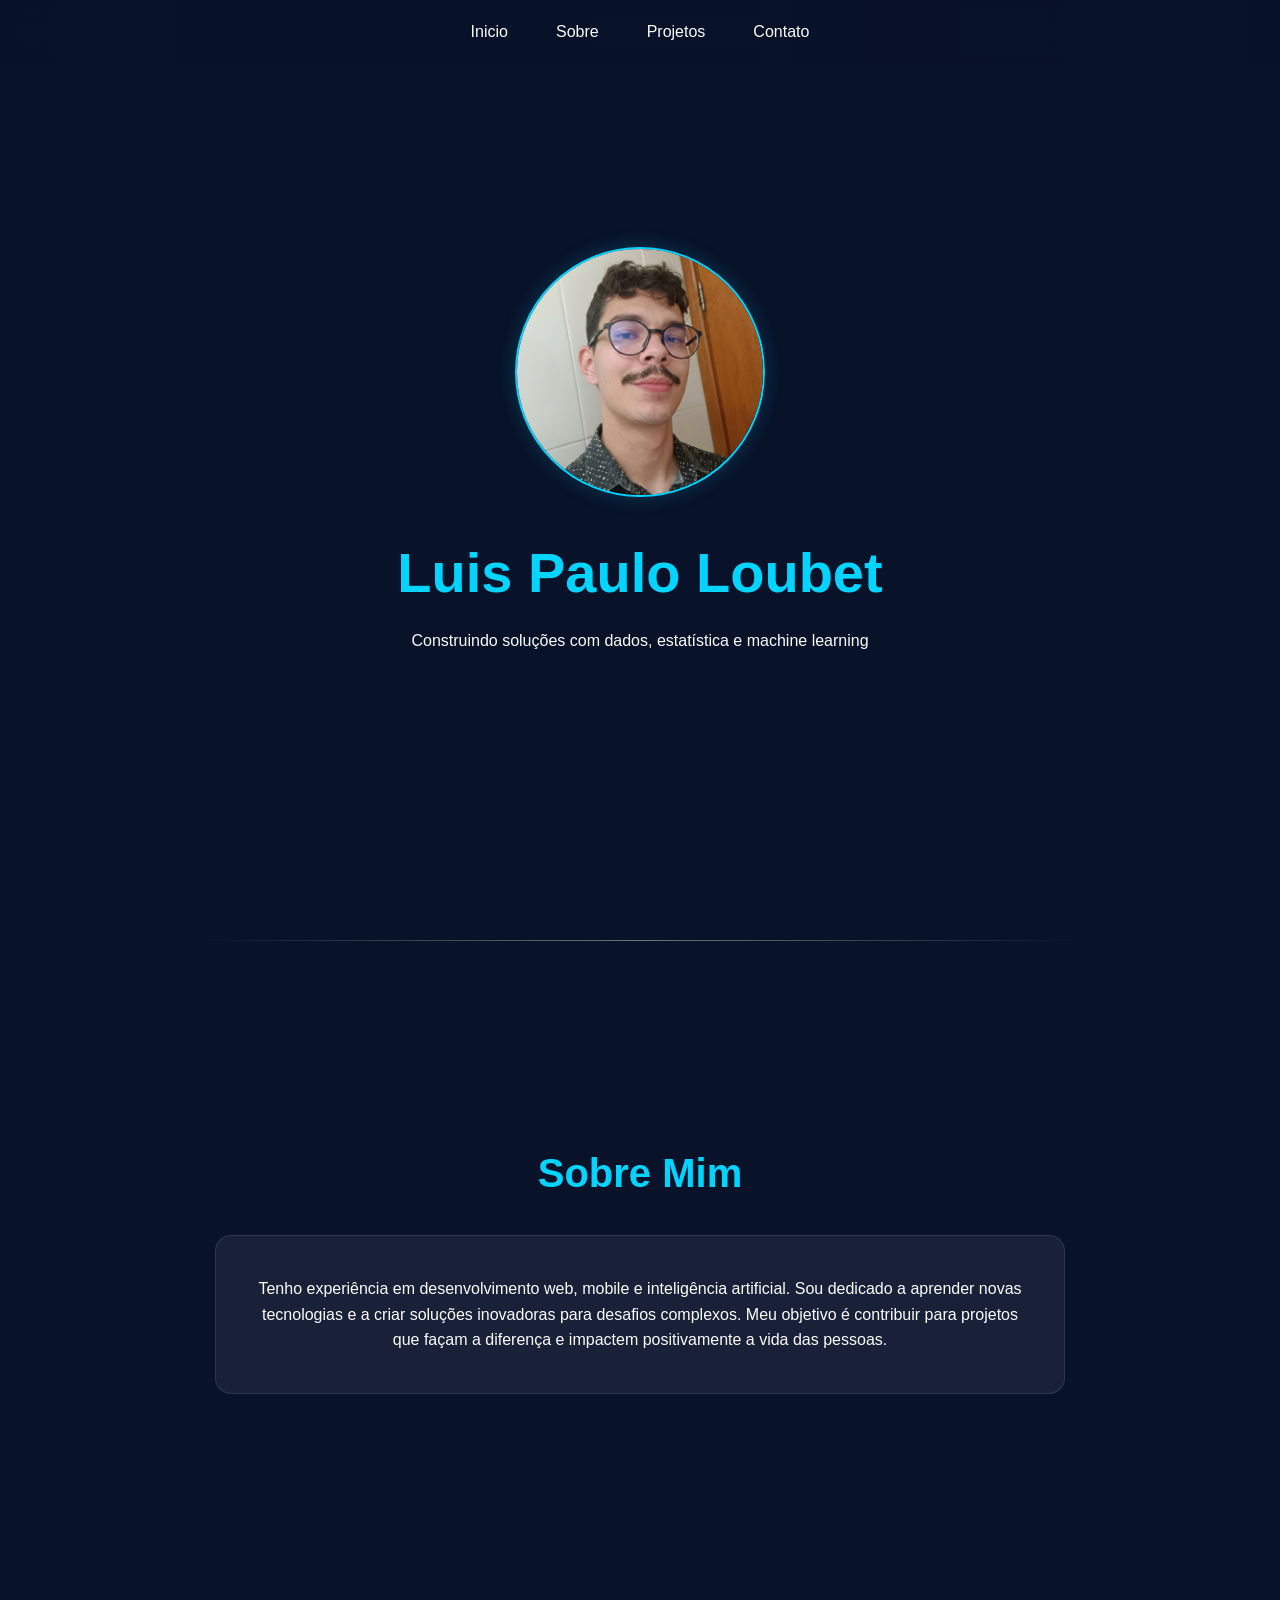
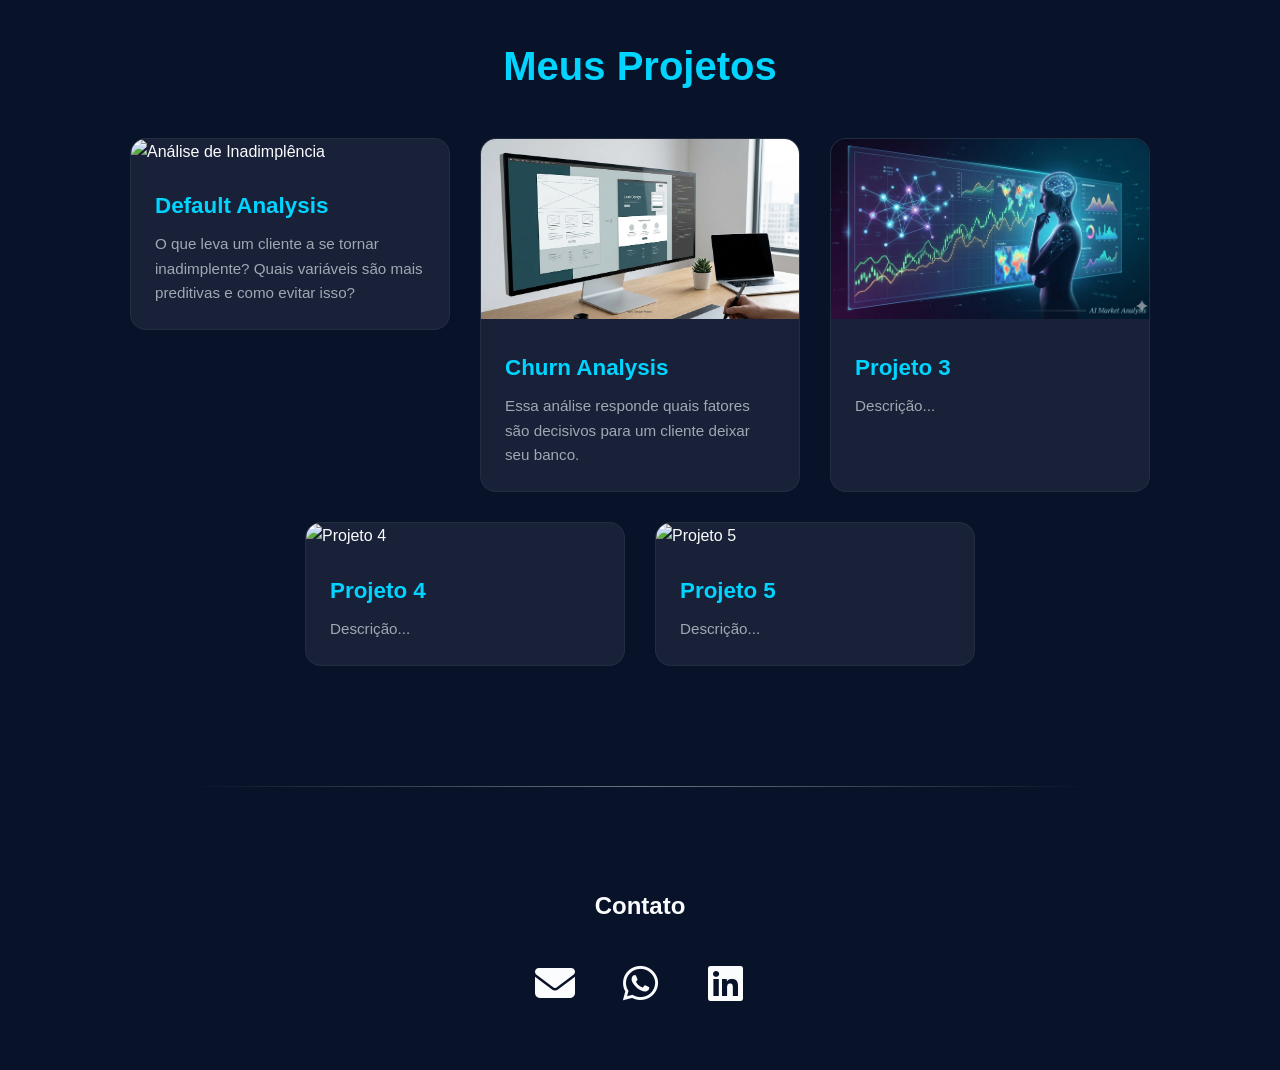
==== index.html @ cd3fa684 "Add files via upload" ====
<!doctype html>
<!-- 
  Este é um arquivo HTML básico para um portfólio pessoal. Ele inclui uma estrutura simples com seções para início, sobre, projetos e contato. O código será expandido com estilos CSS e funcionalidades JavaScript para melhorar a aparência e a interatividade do site.
-->
<html lang="pt-br">
  <head>
    <meta charset="UTF-8" />
    <meta name="viewport" content="width=device-width, initial-scale=1.0" />
    <link rel="stylesheet" href="styles.css" />
    <!-- Link para o arquivo CSS que irá estilizar o site -->
    <link
      rel="stylesheet"
      href="https://cdnjs.cloudflare.com/ajax/libs/font-awesome/6.5.0/css/all.min.css"
    />
    <!-- Link para a biblioteca de ícones Font Awesome, que permite usar ícones em todo o site -->
    <title>Portfólio | Luis Paulo Loubet</title>
    <!-- Título da página (como irá aparecer no navegador) -->
  </head>

  <!-- Corpo do site, onde tudo fica visível -->

  <body>
    <nav class="navegacao">
      <!-- Barra de navegação para facilitar o acesso às seções do site (o comando 'nav' cria essa barra, o comando 'ul' cria a lista de itens, o comando 'li' cria os itens da lista. o comando 'class' cria uma classe para estilizar o elemento posteriormente com CSS. O comando 'href' cria um link para a seção correspondente na página) -->
      <ul class="menu">
        <li><a href="#inicio" class="menu-link">Inicio</a></li>
        <li><a href="#sobre" class="menu-link">Sobre</a></li>
        <li><a href="#projetos" class="menu-link">Projetos</a></li>
        <li><a href="#contato" class="menu-link">Contato</a></li>
      </ul>
    </nav>

    <main>
      <!-- Conteúdo principal do site (o comando 'main' indica que o conteúdo dentro dele é o conteúdo principal da página) -->

      <section id="inicio" class="cabecalho">
        <div>
          <img
            src="img/Luis Paulo.png"
            alt="Foto de Luis Paulo"
            class="foto-perfil"
          />
        </div>
        <h1>Luis Paulo Loubet</h1>
        <p>Construindo soluções com dados, estatística e machine learning</p>
      </section>

      <hr class="divider" />

      <section id="sobre" class="sobre">
        <h2 class="sobre-titulo">Sobre Mim</h2>
        <div class="sobre-caixa">
          <p class="sobre-paragrafo">
            Tenho experiência em desenvolvimento web, mobile e inteligência
            artificial. Sou dedicado a aprender novas tecnologias e a criar
            soluções inovadoras para desafios complexos. Meu objetivo é
            contribuir para projetos que façam a diferença e impactem
            positivamente a vida das pessoas.
          </p>
        </div>
      </section>

      <section id="projetos" class="projetos">
        <h2 class="projetos-titulo">Meus Projetos</h2>
        <div class="projetos-caixa">
          <a href="projeto.html" class="projeto-link">
            <div class="projetos-card">
              <img
                src="img/projeto1.png"
                alt="Análise de Inadimplência"
                class="projetos-imagem"
              />
              <h3 class="projetos-nome">Default Analysis</h3>
              <p class="projetos-descricao">
                O que leva um cliente a se tornar inadimplente? Quais variáveis
                são mais preditivas e como evitar isso?
              </p>
            </div>
          </a>

          <a href="projeto2.html" class="projeto-link">
            <div class="projetos-card">
              <img
                src="img/projeto2.jpg"
                alt="Análise de Inadimplência"
                class="projetos-imagem"
              />
              <h3 class="projetos-nome">Churn Analysis</h3>
              <p class="projetos-descricao">
                Essa análise responde quais fatores são decisivos para um
                cliente deixar seu banco.
              </p>
            </div>
          </a>

          <div class="projetos-card">
            <img
              src="img/projeto3.jpg"
              alt="Projeto 3"
              class="projetos-imagem"
            />
            <h3 class="projetos-nome">Projeto 3</h3>
            <p class="projetos-descricao">Descrição...</p>
          </div>

          <div class="projetos-card">
            <img
              src="img/projeto4.jpg"
              alt="Projeto 4"
              class="projetos-imagem"
            />
            <h3 class="projetos-nome">Projeto 4</h3>
            <p class="projetos-descricao">Descrição...</p>
          </div>
          <div class="projetos-card">
            <img
              src="img/projeto5.jpg"
              alt="Projeto 5"
              class="projetos-imagem"
            />
            <h3 class="projetos-nome">Projeto 5</h3>
            <p class="projetos-descricao">Descrição...</p>
          </div>
        </div>
      </section>

      <hr class="divider" />

      <footer class="footer-contato" id="contato">
        <h2>Contato</h2>

        <div class="contato-icons">
          <a href="mailto:paulosantiago240@gmail.com" target="_blank">
            <i class="fa-solid fa-envelope"></i>
          </a>

          <a href="https://wa.me/5567992562363" target="_blank">
            <i class="fa-brands fa-whatsapp"></i>
          </a>

          <a
            href="https://www.linkedin.com/in/luis-paulo-loubet-557712179"
            target="_blank"
          >
            <i class="fa-brands fa-linkedin"></i>
          </a>
        </div>
      </footer>

      <button class="back-to-top">↑</button>

      <script src="script.js"></script>
      <!-- Link para o arquivo JavaScript que irá adicionar interatividade ao site -->
    </main>
  </body>
</html>
---- styles.css ----
/* ============================================================
   1. CONFIGURAÇÕES GLOBAIS E VARIÁVEIS
   ============================================================ */
:root {
  --primary-color: #00d4ff;
  --secondary-color: #6c757d;
  --background-color: #081229;
  --card-bg: rgba(35, 44, 65, 0.623);
  --text-color: #fbfcfd;
  --text-muted: #a0a8b3;
  --accent-gradient: linear-gradient(135deg, #00d4ff 0%, #0055ff 100%);
}

* {
  margin: 0;
  padding: 0;
  box-sizing: border-box;
  font-family: "Inter", sans-serif;
}

html {
  scroll-behavior: smooth;
}

body {
  background-color: var(--background-color);
  color: var(--text-color);
  line-height: 1.6;
}

/* Utilitários Gerais */
.divider {
  height: 1px;
  width: 70%;
  margin: 40px auto;
  background: linear-gradient(
    to right,
    transparent,
    var(--secondary-color),
    transparent
  );
  border: none;
}

/* ============================================================
   2. NAVEGAÇÃO (COMUM A TODO O SITE)
   ============================================================ */
.navegacao {
  position: fixed;
  background: linear-gradient(
    90deg,
    rgba(8, 18, 41, 0.95),
    rgba(8, 18, 41, 0.8)
  );
  width: 100%;
  z-index: 1000;
  padding: 1.2rem;
  backdrop-filter: blur(10px);
}

.menu {
  display: flex;
  list-style: none;
  justify-content: center;
  gap: 2rem;
}

.menu-link {
  color: var(--text-color);
  text-decoration: none;
  font-weight: 500;
  position: relative;
  padding: 0.5rem;
  transition: all 0.3s ease;
}

.menu-link:hover {
  color: var(--primary-color);
}

/* ============================================================
   3. ESTILOS DA HOME (PÁGINA PRINCIPAL - INDEX.HTML)
   ============================================================ */

/* Cabeçalho / Hero Section */
.cabecalho {
  display: flex;
  flex-direction: column;
  align-items: center;
  justify-content: center;
  height: 100vh;
  text-align: center;
  padding: 0 1rem;
}

.foto-perfil {
  width: 250px;
  height: 250px;
  box-shadow: 0 0 20px rgba(0, 212, 255, 0.2);
  border-radius: 50%;
  border: 2px solid var(--primary-color);
  object-fit: cover;
  margin-bottom: 1.5rem;
  transition: transform 0.5s ease;
}

.foto-perfil:hover {
  transform: scale(1.05);
}

.cabecalho h1 {
  font-size: 3.5rem;
  color: var(--primary-color);
  margin-bottom: 10px;
}

/* Seção Sobre */
.sobre {
  padding: 10rem 2rem;
  text-align: center;
}
.sobre-titulo {
  font-size: 2.5rem;
  margin-bottom: 30px;
  color: var(--primary-color);
}
.sobre-caixa {
  background: var(--card-bg);
  padding: 2.5rem;
  border-radius: 16px;
  max-width: 850px;
  margin: 0 auto;
  border: 1px solid rgba(255, 255, 255, 0.1);
}

/* Seção Projetos (Grid de Cards da Home) */
.projetos {
  padding: 80px 20px;
  text-align: center;
}
.projetos-titulo {
  font-size: 2.5rem;
  margin-bottom: 40px;
  color: var(--primary-color);
}

.projetos-caixa {
  display: flex;
  flex-wrap: wrap;
  gap: 30px;
  justify-content: center;
  max-width: 1200px;
  margin: 0 auto;
}

.projetos-card {
  width: 320px;
  background: var(--card-bg);
  border-radius: 16px;
  overflow: hidden;
  border: 1px solid rgba(255, 255, 255, 0.05);
  transition:
    transform 0.5s ease-in-out,
    box-shadow 0.5s ease-in-out;
  text-align: left;
}

.projetos-card:hover {
  transform: translateY(-10px);
  box-shadow: 0 10px 30px rgba(0, 212, 255, 0.15);
}

.projeto-link {
  text-decoration: none;
  color: inherit;
  display: block;
}
.projetos-imagem {
  width: 100%;
  height: 180px;
  object-fit: cover;
}
.projetos-nome {
  padding: 1.5rem 1.5rem 0.5rem;
  color: var(--primary-color);
  font-size: 1.4rem;
}
.projetos-descricao {
  padding: 0 1.5rem 1.5rem;
  font-size: 0.95rem;
  color: var(--text-muted);
}

/* ============================================================
   4. ESTILOS DO CASE STUDY (PÁGINA DO PROJETO - PROJETO1.HTML)
   ============================================================ */

/* Container Principal do Projeto */
.container-projeto {
  max-width: 1100px;
  margin: 0 auto;
  padding: 120px 20px 60px;
}

/* Header Moderno do Projeto */
.projeto-header-modern {
  text-align: center;
  margin-bottom: 80px;
  padding-top: 40px;
}

.category-tag {
  background: var(--accent-gradient);
  color: white;
  padding: 6px 18px;
  border-radius: 50px;
  font-size: 0.75rem;
  font-weight: 700;
  text-transform: uppercase;
  letter-spacing: px;
}

.subtitulo-modern {
  font-size: 1.2rem;
  color: var(--text-muted);
  max-width: 800px;
  margin: 20px auto 0;
  margin-bottom: 30px;
}

/* Tech Stack Badges */
.tech-stack {
  display: flex;
  justify-content: center;
  gap: 15px;
  margin-top: 30px;
  flex-wrap: wrap;
}

.tech-stack span {
  background: rgba(255, 255, 255, 0.05);
  border: 1px solid rgba(255, 255, 255, 0.1);
  padding: 8px 16px;
  border-radius: 8px;
  font-size: 0.9rem;
  color: var(--primary-color);
  margin-top: 30px;
  transform: translateY(10px);
  transition: all 0.5s ease;
}

.tech-stack span:hover {
  transform: translateY(5px);
  box-shadow: 0 10px 30px rgba(0, 212, 255, 0.15);
  transition: all 0.4s ease;
}

/* Grid de Visão Geral (Problema/Solução) */
.overview-grid {
  display: grid;
  grid-template-columns: repeat(auto-fit, minmax(320px, 1fr));
  gap: 30px;
  margin-bottom: 100px;
}

.info-card {
  background: var(--card-bg);
  padding: 40px;
  border-radius: 20px;
  border: 1px solid rgba(255, 255, 255, 0.08);
  text-align: left;
  margin-top: 20px;
  margin-left: 10px;
  margin-right: 10px;
  transition:
    transform 0.5s ease-in-out,
    box-shadow 0.5s ease-in-out;
}

.info-card:hover {
  transform: translateY(-10px);
  box-shadow: 0 10px 30px rgba(0, 212, 255, 0.15);
  transition: all 0.4s ease;
}

.info-card h3 {
  color: var(--primary-color);
  margin-bottom: 15px;
  display: flex;
  align-items: center;
  gap: 10px;
}

/* Seções de Insights (Texto Lateral + Imagem) */

.insight-section {
  margin-left: 10px;
}

.insight-row {
  display: flex;
  align-items: center;
  gap: 60px;
  margin-bottom: 120px;
}

.insight-row.reverse {
  flex-direction: row-reverse;
}

.insight-text {
  flex: 1;
  text-align: left;
}

.insight-text h3 {
  font-size: 1.8rem;
  margin-bottom: 20px;
  color: var(--primary-color);
}

.insight-number {
  font-size: 3rem;
  font-weight: 900;
  color: var(--primary-color);
  opacity: 0.15;
  line-height: 1;
  display: block;
}

.insight-visual {
  flex: 1.2;
  margin-right: 20px;
  margin-left: 20px;
  transition:
    transform 0.5s ease-in-out,
    box-shadow 0.5s ease-in-out;
}

.insight-visual:hover {
  transform: translateY(-10px);

  transition: all 0.4s ease;
  cursor: pointer;
  border-radius: 16px;
}

.insight-visual img {
  width: 100%;
  border-radius: 16px;
  box-shadow: 0 20px 50px rgba(0, 0, 0, 0.5);
}

/* Caixa de Conclusão de Alto Impacto */
.conclusao-box {
  background: var(--accent-gradient);
  padding: 60px;
  border-radius: 30px;
  color: white;
  margin-bottom: 80px;
  text-align: left;
  margin-left: 20px;
  margin-right: 20px;
}

.conclusao-box h2 {
  margin-bottom: 30px;
  font-size: 2rem;
}

.grid-three {
  display: grid;
  grid-template-columns: repeat(auto-fit, minmax(220px, 1fr));
  gap: 30px;
}

.conclusao-item h4 {
  font-size: 1.2rem;
  margin-bottom: 10px;
  text-decoration: underline;
  text-underline-offset: 5px;
}

/* ============================================================
   5. RODAPÉ E AUXILIARES (COMUM)
   ============================================================ */
.footer-contato {
  padding: 60px 20px;
  text-align: center;
}
.contato-icons {
  display: flex;
  justify-content: center;
  gap: 30px;
  margin-top: 30px;
}
.contato-icons a {
  text-decoration: none;
  width: 55px;
  height: 55px;

  display: flex;
  align-items: center;
  justify-content: center;

  font-size: 40px;
  color: var(--text-color);

  transition: all 0.5s ease;
}
.contato-icons a:hover {
  color: var(--primary-color);
  transform: scale(1.2);
}

.back-to-top {
  position: fixed;
  bottom: 30px;
  right: 30px;
  width: 50px;
  height: 50px;
  border-radius: 50%;
  background: var(--primary-color);
  color: #081229;
  border: none;
  cursor: pointer;
  display: none;
  z-index: 1000;
  box-shadow: 0 5px 15px rgba(0, 0, 0, 0.3);
}

/* ============================================================
   6. RESPONSIVIDADE (MOBILE FIRST)
   ============================================================ */
@media (max-width: 900px) {
  .insight-row,
  .insight-row.reverse {
    flex-direction: column;
    text-align: center;
    gap: 30px;
  }

  .insight-text {
    text-align: center;
  }

  .header-projeto-modern h1 {
    font-size: 2.2rem;
  }

  .cabecalho h1 {
    font-size: 2.5rem;
  }

  .conclusao-box {
    padding: 40px 20px;
  }
}
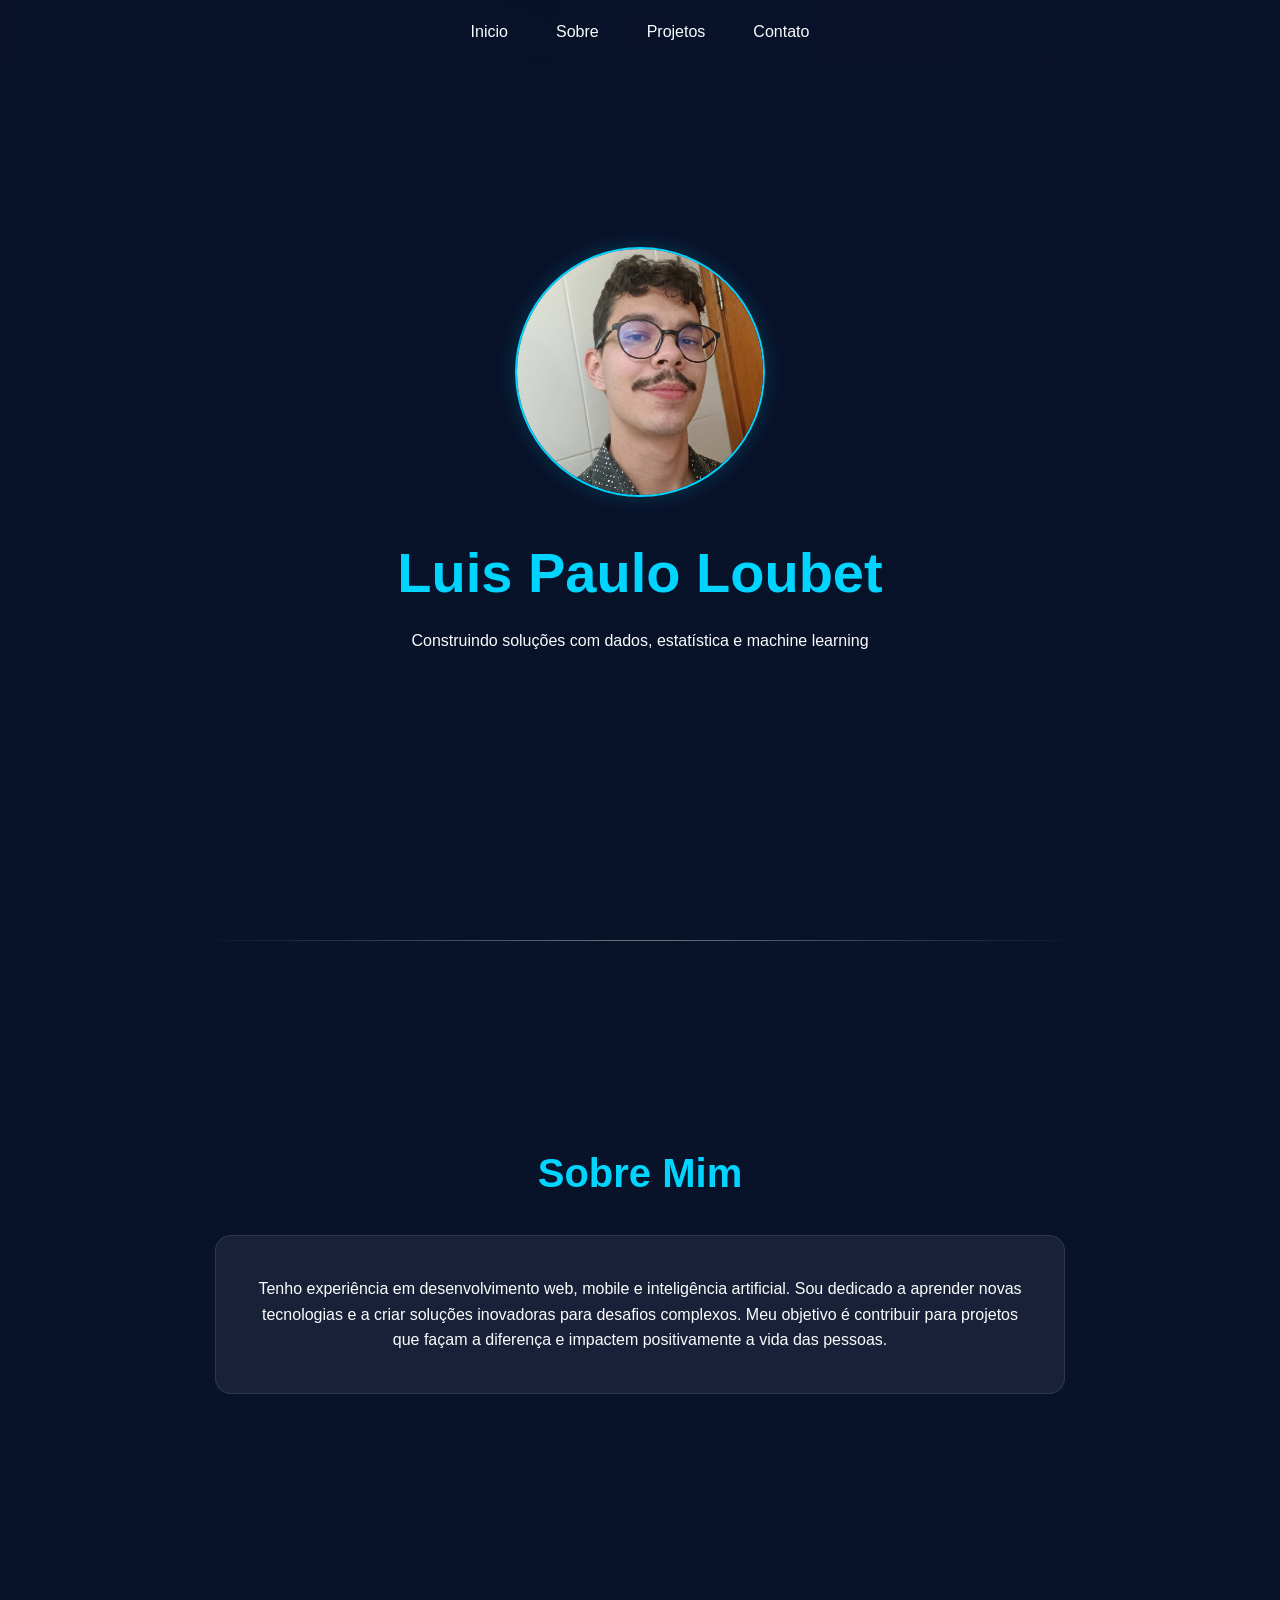
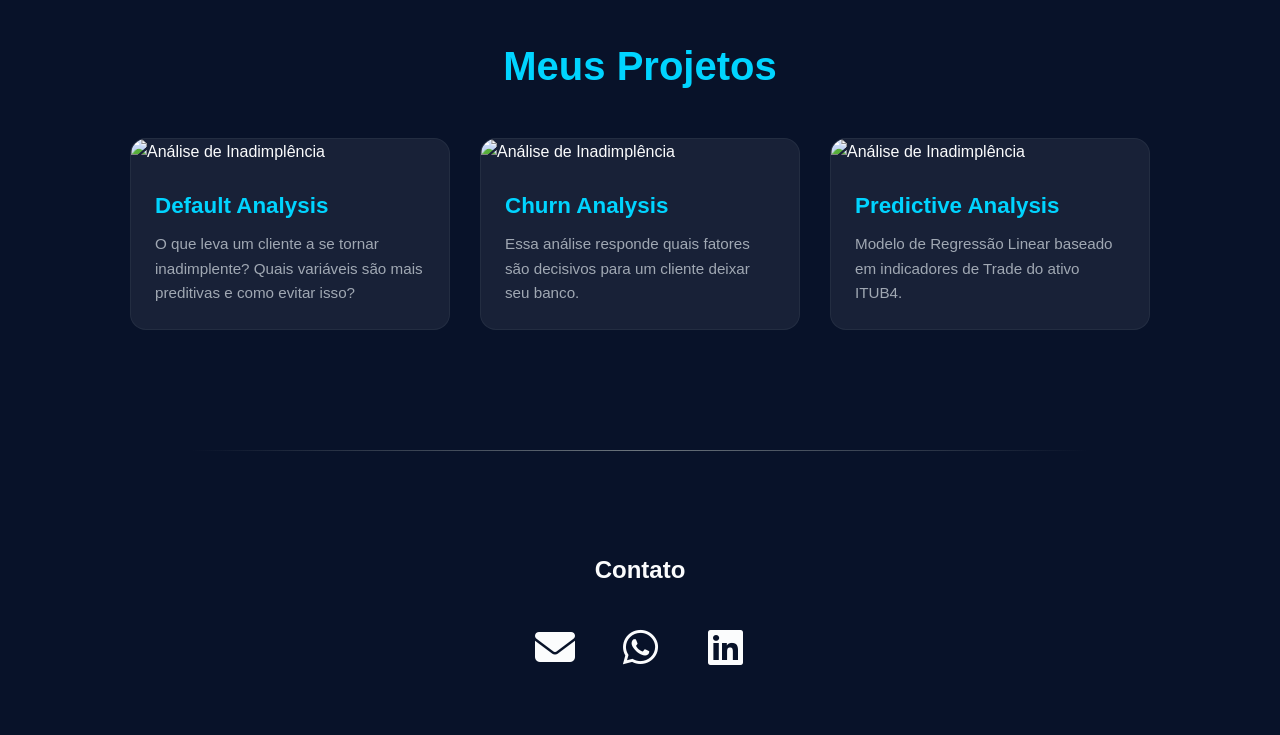
==== commit a3b6294c: "Add files via upload" ====
--- a/index.html
+++ b/index.html
@@ -81,7 +81,7 @@
           <a href="projeto2.html" class="projeto-link">
             <div class="projetos-card">
               <img
-                src="img/projeto2.jpg"
+                src="img/projeto2.png"
                 alt="Análise de Inadimplência"
                 class="projetos-imagem"
               />
@@ -93,35 +93,20 @@
             </div>
           </a>
 
-          <div class="projetos-card">
-            <img
-              src="img/projeto3.jpg"
-              alt="Projeto 3"
-              class="projetos-imagem"
-            />
-            <h3 class="projetos-nome">Projeto 3</h3>
-            <p class="projetos-descricao">Descrição...</p>
-          </div>
-
-          <div class="projetos-card">
-            <img
-              src="img/projeto4.jpg"
-              alt="Projeto 4"
-              class="projetos-imagem"
-            />
-            <h3 class="projetos-nome">Projeto 4</h3>
-            <p class="projetos-descricao">Descrição...</p>
-          </div>
-          <div class="projetos-card">
-            <img
-              src="img/projeto5.jpg"
-              alt="Projeto 5"
-              class="projetos-imagem"
-            />
-            <h3 class="projetos-nome">Projeto 5</h3>
-            <p class="projetos-descricao">Descrição...</p>
-          </div>
-        </div>
+          <a href="projeto3.html" class="projeto-link">
+            <div class="projetos-card">
+              <img
+                src="img/projeto3.png"
+                alt="Análise de Inadimplência"
+                class="projetos-imagem"
+              />
+              <h3 class="projetos-nome">Predictive Analysis</h3>
+              <p class="projetos-descricao">
+                Modelo de Regressão Linear baseado em indicadores de Trade do
+                ativo ITUB4.
+              </p>
+            </div>
+          </a>
       </section>
 
       <hr class="divider" />
--- a/styles.css
+++ b/styles.css
@@ -196,10 +196,10 @@
    ============================================================ */
 
 /* Container Principal do Projeto */
-.container-projeto {
-  max-width: 1100px;
+.container-central {
   margin: 0 auto;
-  padding: 120px 20px 60px;
+  padding: 20px 30px;
+  max-width: 1500px;
 }
 
 /* Header Moderno do Projeto */
@@ -330,6 +330,7 @@
 
 .insight-visual {
   flex: 1.2;
+  margin-top: 30px;
   margin-right: 20px;
   margin-left: 20px;
   transition:
@@ -353,6 +354,7 @@
 
 /* Caixa de Conclusão de Alto Impacto */
 .conclusao-box {
+  margin-top: 10rem;
   background: var(--accent-gradient);
   padding: 60px;
   border-radius: 30px;
@@ -430,6 +432,174 @@
 }
 
 /* ============================================================
+   ADICIONAIS PARA O PROJETO ITAÚ (NÃO REMOVER NADA ACIMA)
+   ============================================================ */
+
+/* Estilização da Tabela de Métricas de ML */
+.data-table-container {
+  margin: 30px 0;
+  overflow-x: auto;
+}
+
+.data-table {
+  width: 100%;
+  border-collapse: collapse;
+  background: var(--card-bg);
+  border-radius: 12px;
+  overflow: hidden;
+  color: var(--text-color);
+}
+
+.data-table th,
+.data-table td {
+  padding: 15px 20px;
+  text-align: left;
+  border-bottom: 1px solid rgba(255, 255, 255, 0.1);
+}
+
+.data-table th {
+  background: rgba(0, 212, 255, 0.1);
+  color: var(--primary-color);
+  font-weight: 600;
+}
+
+.data-table tr:last-child td {
+  border-bottom: none;
+}
+
+.insight-ml {
+  display: flex;
+  justify-content: center;
+  align-items: center;
+
+  margin-top: 30px;
+  margin-right: 20px;
+  margin-left: 20px;
+  transition:
+    transform 0.5s ease-in-out,
+    box-shadow 0.5s ease-in-out;
+}
+
+.insight-ml:hover {
+  transform: translateY(-10px);
+
+  transition: all 0.4s ease;
+  cursor: pointer;
+  border-radius: 16px;
+}
+
+.insight-ml img {
+  width: 90%;
+  border-radius: 16px;
+  box-shadow: 0 20px 50px rgba(0, 0, 0, 0.5);
+}
+
+/* Cards de Métricas e Conclusão */
+.card-metrica {
+  background: var(--card-bg);
+  padding: 25px;
+  border-radius: 15px;
+  border-left: 4px solid var(--primary-color);
+  transition: transform 0.3s ease;
+}
+
+.card-metrica:hover {
+  transform: translateY(-5px);
+}
+
+.nota-analise {
+  font-size: 0.9rem;
+  color: var(--text-muted);
+  font-style: italic;
+  margin-top: 15px;
+}
+
+code {
+  background: rgba(0, 212, 255, 0.1);
+  padding: 2px 6px;
+  border-radius: 4px;
+  color: var(--primary-color);
+  font-family: "Courier New", Courier, monospace;
+}
+
+/* Botões de Ação Header */
+.action-buttons {
+  display: flex;
+  gap: 20px;
+  justify-content: center;
+  margin-top: 30px;
+}
+
+.btn-modern {
+  padding: 12px 25px;
+  border-radius: 30px;
+  text-decoration: none;
+  font-weight: 600;
+  font-size: 0.95rem;
+  display: flex;
+  align-items: center;
+  gap: 10px;
+  transition: all 0.3s ease;
+  border: 1px solid rgba(255, 255, 255, 0.1);
+}
+
+.btn-modern.github {
+  background: var(--accent-gradient);
+  color: #fff;
+}
+
+.btn-modern.pdf {
+  background: rgba(255, 255, 255, 0.05);
+  color: var(--text-color);
+}
+
+.btn-modern:hover {
+  transform: translateY(-3px);
+  box-shadow: 0 10px 20px rgba(0, 212, 255, 0.2);
+}
+
+/* Gráficos e Figuras */
+.grid-graficos {
+  display: grid;
+  grid-template-columns: 1fr 1fr;
+  gap: 20px;
+  margin: 30px 0;
+}
+
+.container-figura,
+.container-figura-unica {
+  background: var(--card-bg);
+  padding: 15px;
+  border-radius: 12px;
+  text-align: center;
+}
+
+.img-analise {
+  max-width: 100%;
+  height: auto;
+  border-radius: 8px;
+  border: 1px solid rgba(255, 255, 255, 0.05);
+}
+
+.legenda-figura {
+  font-size: 0.85rem;
+  color: var(--text-muted);
+  margin-top: 10px;
+  font-style: italic;
+}
+
+/* Mobile Adjustment */
+@media (max-width: 768px) {
+  .grid-graficos {
+    grid-template-columns: 1fr;
+  }
+  .action-buttons {
+    flex-direction: column;
+    align-items: center;
+  }
+}
+
+/* ============================================================
    6. RESPONSIVIDADE (MOBILE FIRST)
    ============================================================ */
 @media (max-width: 900px) {
@@ -456,3 +626,141 @@
     padding: 40px 20px;
   }
 }
+
+.data-table {
+  width: 100%;
+  border-collapse: collapse;
+  background: var(--card-bg);
+  border-radius: 12px;
+  overflow: hidden;
+}
+
+.data-table th,
+.data-table td {
+  padding: 15px 20px;
+  text-align: left;
+  border-bottom: 1px solid rgba(255, 255, 255, 0.1);
+}
+
+.data-table th {
+  background: rgba(0, 212, 255, 0.1);
+  color: var(--primary-color);
+}
+
+.conclusao-box {
+  background: var(--accent-gradient);
+  padding: 60px;
+  border-radius: 30px;
+  color: white;
+  margin: 10rem 20px 80px;
+}
+
+.conclusao-box h2 {
+  margin-bottom: 30px;
+}
+
+.grid-three {
+  display: grid;
+  grid-template-columns: repeat(auto-fit, minmax(220px, 1fr));
+  gap: 30px;
+}
+
+.conclusao-item h4 {
+  margin-bottom: 10px;
+  text-decoration: underline;
+  text-underline-offset: 5px;
+}
+
+/* ============================================================
+   5. FOOTER E AUXILIARES
+   ============================================================ */
+.footer-contato {
+  padding: 60px 20px;
+  text-align: center;
+}
+
+.contato-icons {
+  display: flex;
+  justify-content: center;
+  gap: 30px;
+  margin-top: 30px;
+}
+
+.contato-icons a {
+  font-size: 40px;
+  color: var(--text-color);
+  transition: all 0.5s ease;
+}
+
+.contato-icons a:hover {
+  color: var(--primary-color);
+  transform: scale(1.2);
+}
+
+.back-to-top {
+  position: fixed;
+  bottom: 30px;
+  right: 30px;
+  width: 50px;
+  height: 50px;
+  border-radius: 50%;
+  background: var(--primary-color);
+  color: #081229;
+  border: none;
+  cursor: pointer;
+  display: none;
+  z-index: 1000;
+}
+
+.action-buttons {
+  display: flex;
+  gap: 20px;
+  justify-content: center;
+  margin-top: 30px;
+}
+
+.btn-modern {
+  padding: 12px 25px;
+  border-radius: 30px;
+  text-decoration: none;
+  font-weight: 600;
+  display: flex;
+  align-items: center;
+  gap: 10px;
+  transition: all 0.3s ease;
+}
+
+.btn-modern.github,
+.btn-modern.pdf {
+  background: var(--accent-gradient);
+  color: #fff;
+}
+
+.btn-modern.back {
+  background: rgba(255, 255, 255, 0.05);
+  color: var(--text-color);
+  border: 1px solid rgba(255, 255, 255, 0.1);
+}
+
+.btn-modern:hover {
+  transform: translateY(-3px);
+  box-shadow: 0 10px 20px rgba(0, 212, 255, 0.2);
+}
+
+/* ============================================================
+   6. RESPONSIVIDADE
+   ============================================================ */
+@media (max-width: 900px) {
+  .insight-row,
+  .insight-row.reverse {
+    flex-direction: column;
+    text-align: center;
+  }
+  .cabecalho h1 {
+    font-size: 2.5rem;
+  }
+  .action-buttons {
+    flex-direction: column;
+    align-items: center;
+  }
+}
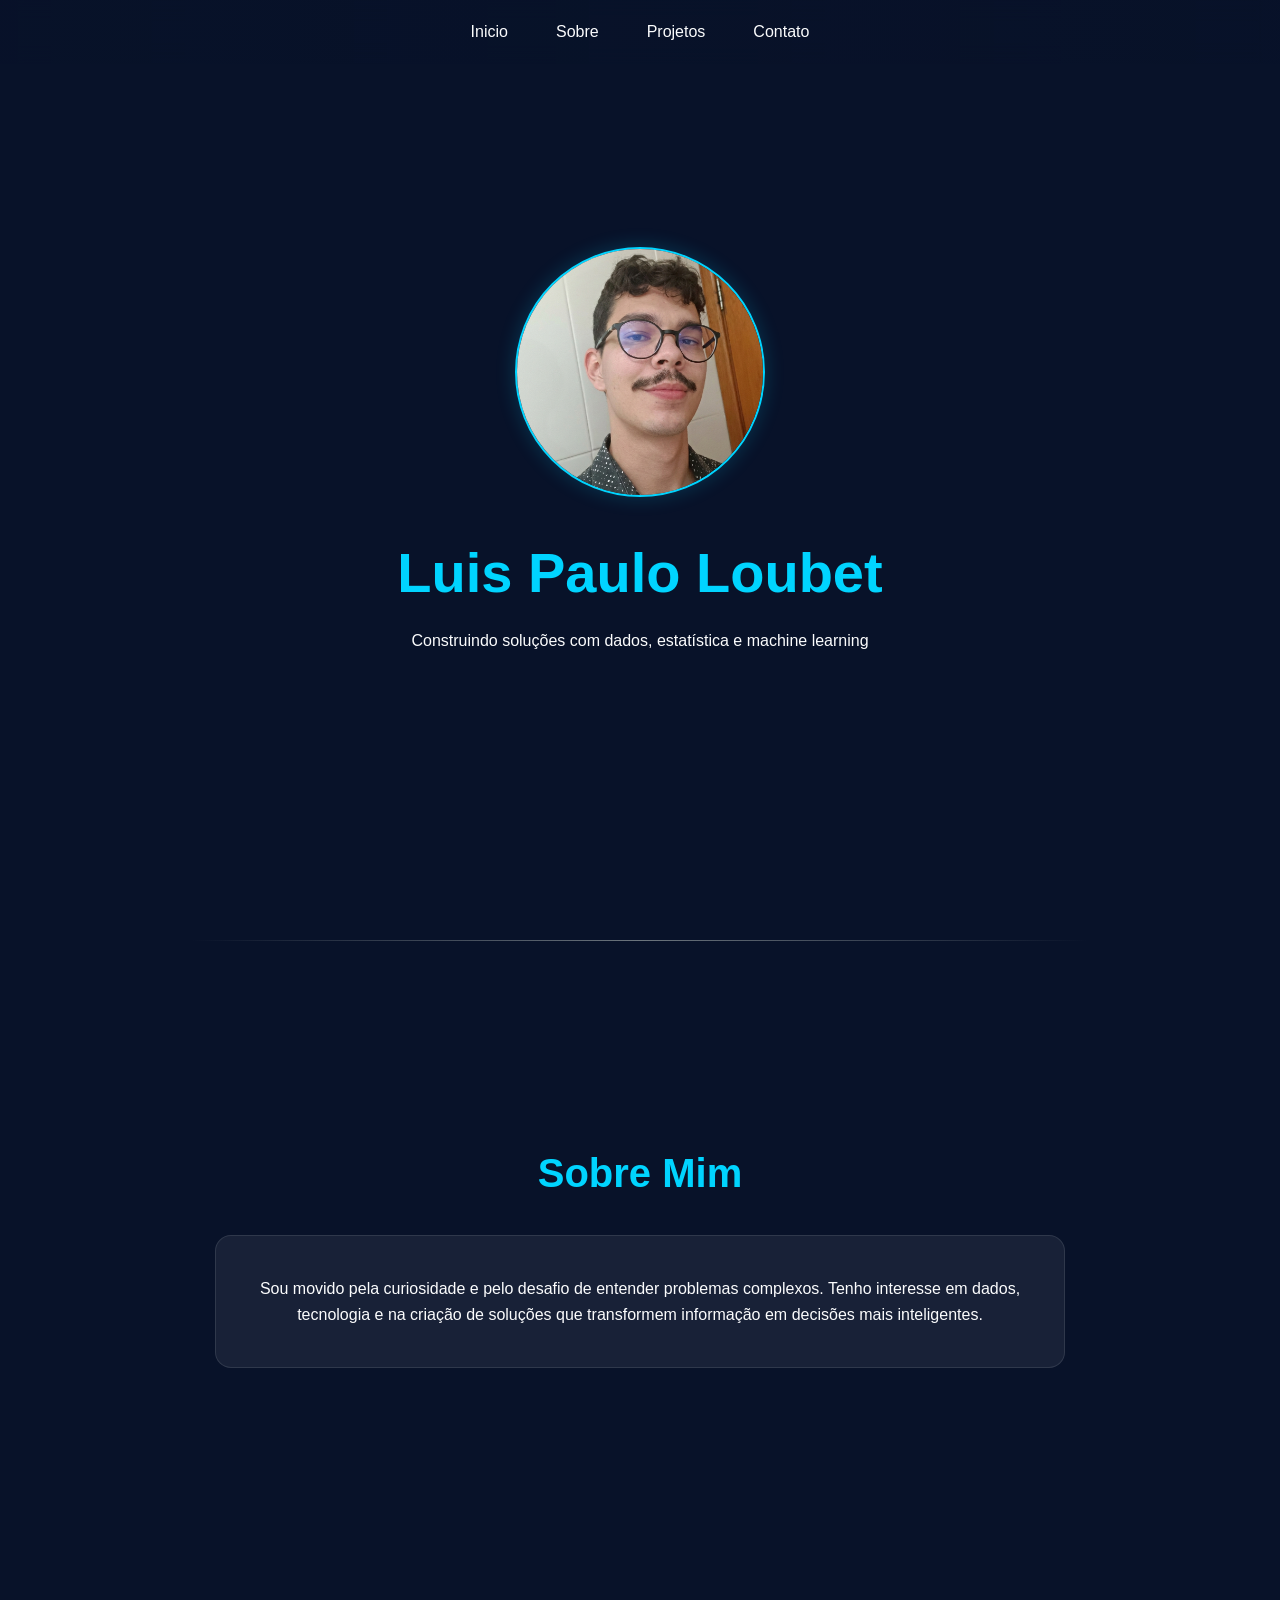
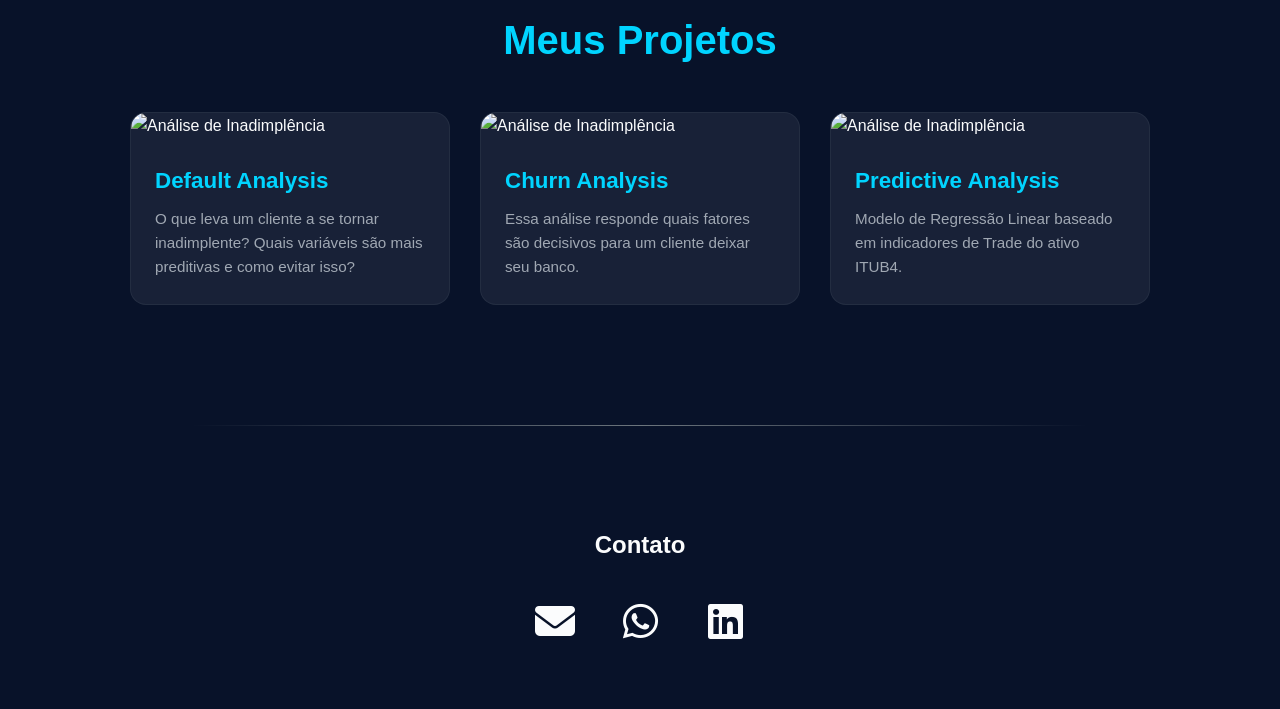
==== commit 168b4cd6: "Refactor index.html for improved content and structure" ====
--- a/index.html
+++ b/index.html
@@ -51,11 +51,9 @@
         <h2 class="sobre-titulo">Sobre Mim</h2>
         <div class="sobre-caixa">
           <p class="sobre-paragrafo">
-            Tenho experiência em desenvolvimento web, mobile e inteligência
-            artificial. Sou dedicado a aprender novas tecnologias e a criar
-            soluções inovadoras para desafios complexos. Meu objetivo é
-            contribuir para projetos que façam a diferença e impactem
-            positivamente a vida das pessoas.
+          Sou movido pela curiosidade e pelo desafio de entender problemas complexos. 
+          Tenho interesse em dados, tecnologia e na criação de soluções que transformem informação
+          em decisões mais inteligentes.
           </p>
         </div>
       </section>
